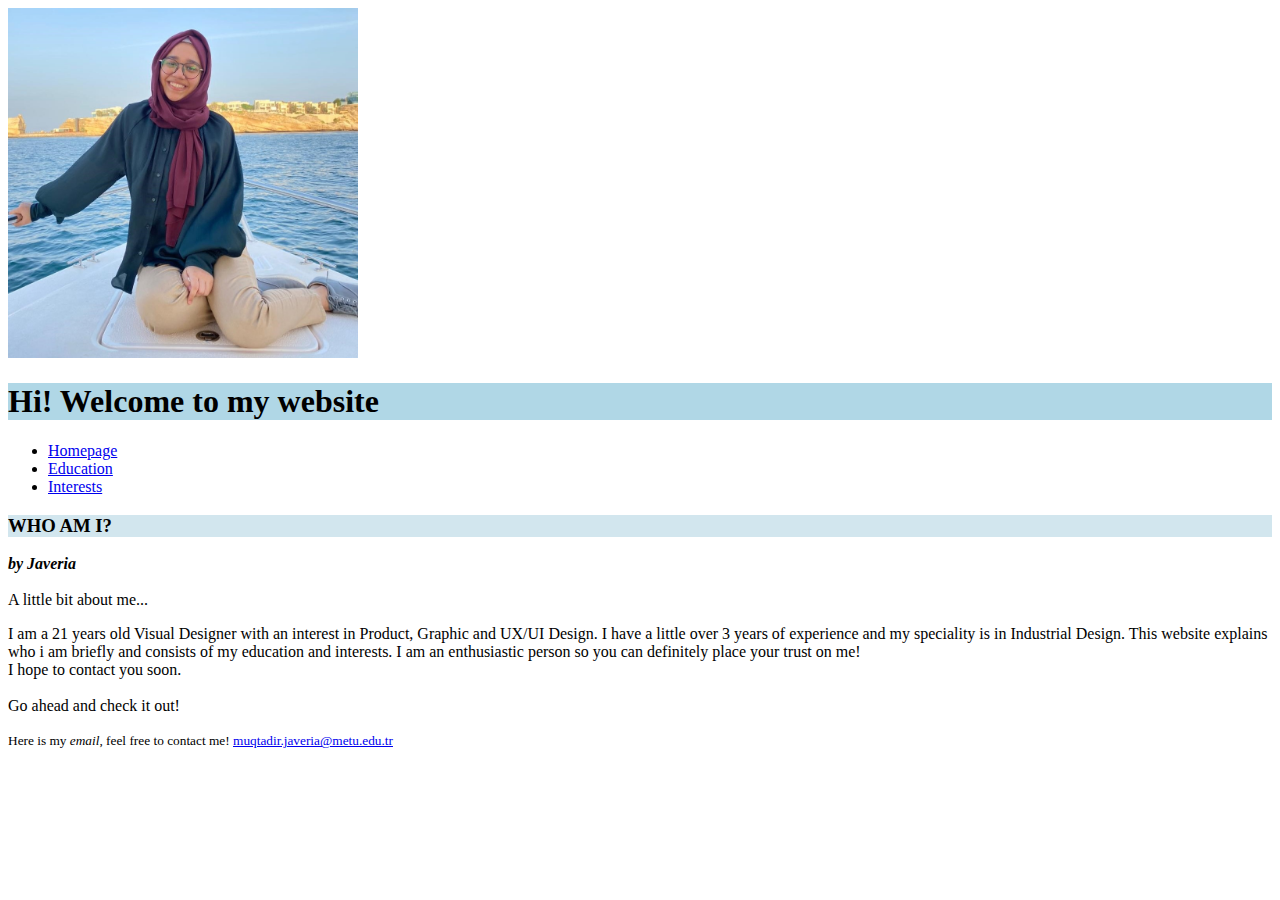
==== index.html @ a4076868 "Add files via upload" ====
<!DOCTYPE html>
<html lang="en-US">
    <head>
        <title>Javeria Syed Muqtadir</title>
       
        <meta charset="UTF-8">
        <meta name="description" content="About me">
        <meta name="author" content="Javeria Syed">
        <meta name="viewport" content="width=device-width, initial-scale=1.0">
       

        <header>

        <img src="MyImage.jpeg" alt="My Picture" width=350px height="350px" >
        <h1 style="background-color:rgb(176, 215, 230);"> Hi! Welcome to my website</h1>
        
        </header>

        <nav>
            <ul>
            <li  onclick="reStyle(0)"><a href="index.html" onclick="reStyle(0);return false" >Homepage</a>
            <li  onclick="reStyle(1)"><a href="education.html" onclick="reStyle(0);return false">Education</a>
            <li  onclick="reStyle(2)"><a href="interests.html" onclick="reStyle(0);return false">Interests</a>
            </ul>
        </nav>
   
<body>
   
    <article>
        <header>
         <h3 style="background-color:rgb(210, 230, 238);"> WHO AM I?</h3>

          <p><strong><i> by Javeria </i></strong>
            <br>
            <br>
          A little bit about me...</p>

        </header>



        <p>I am a 21 years old Visual Designer with an interest in Product, Graphic and UX/UI Design. I have a little over 3 years of experience and my speciality is in Industrial Design. This website explains who i am briefly and consists of my education and interests. I am an enthusiastic person so you can definitely place your trust on me!
            <br> I hope to contact you soon.
            <br><br>
                Go ahead and check it out!
        </p>



        <footer>
        
            <p> <small> Here is my <em>email</em>, feel free to contact me! <a href="mailto:muqtadir.javeria@metu.edu.tr" target="_blank">muqtadir.javeria@metu.edu.tr</a></small></p>
            <br><br>
          </footer>

      </article>


       

</body>
</html>
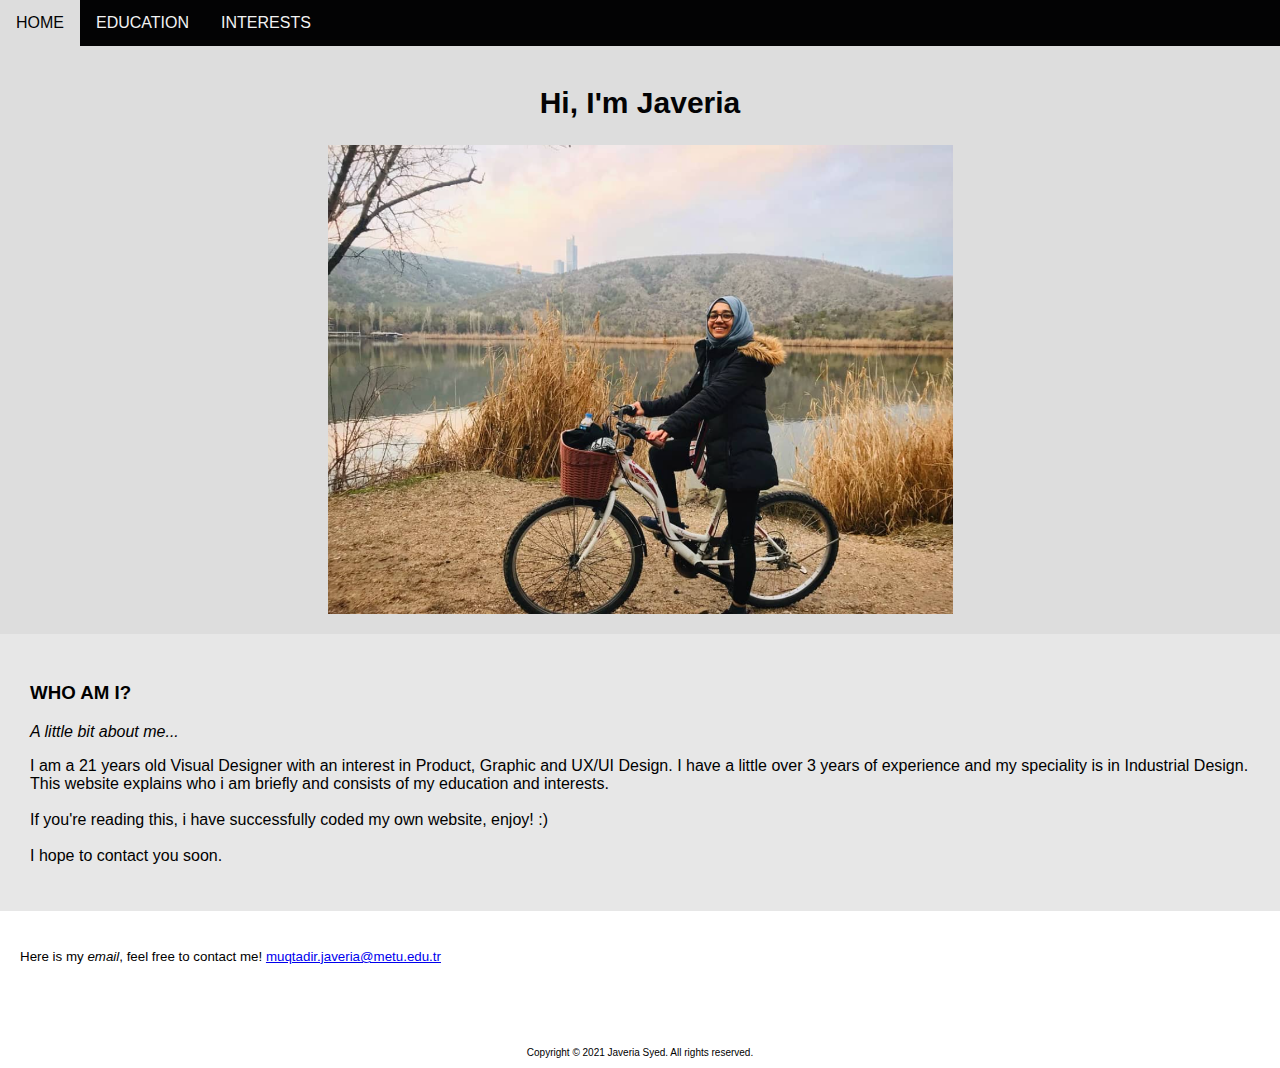
==== commit dc766ab7: "Add files via upload" ====
--- a/index.html
+++ b/index.html
@@ -1,6 +1,7 @@
 <!DOCTYPE html>
 <html lang="en-US">
-    <head>
+      <link rel="stylesheet" href="index.css">
+
         <title>Javeria Syed Muqtadir</title>
        
         <meta charset="UTF-8">
@@ -11,49 +12,63 @@
 
         <header>
 
-        <img src="MyImage.jpeg" alt="My Picture" width=350px height="350px" >
-        <h1 style="background-color:rgb(176, 215, 230);"> Hi! Welcome to my website</h1>
+            <div class="top" >
+                <div>
+                  <a href="index.html" class="topa" onclick="reStyle(0);return false" >HOME</a>
+                  <a href="education.html" class="topa" onclick="reStyle(0);return false">EDUCATION</a>
+                  <a href="interests.html" class="topa" onclick="reStyle(0);return false">INTERESTS</a>
+                  
+            
+                    </div>
+                  </div>
+              </header>
+
+       <header id="header" >
+        <h2 id="headertitle"> Hi, I'm Javeria </h2>
+      
+        <img src="Me3.png" alt="My Picture" width="50%">
         
         </header>
 
-        <nav>
-            <ul>
-            <li  onclick="reStyle(0)"><a href="index.html" onclick="reStyle(0);return false" >Homepage</a>
-            <li  onclick="reStyle(1)"><a href="education.html" onclick="reStyle(0);return false">Education</a>
-            <li  onclick="reStyle(2)"><a href="interests.html" onclick="reStyle(0);return false">Interests</a>
-            </ul>
-        </nav>
    
 <body>
    
-    <article>
+    <article id="content">
         <header>
-         <h3 style="background-color:rgb(210, 230, 238);"> WHO AM I?</h3>
+            
+         <h3> WHO AM I?</h3>
 
-          <p><strong><i> by Javeria </i></strong>
-            <br>
-            <br>
-          A little bit about me...</p>
+          <p>
+            
+
+            <i>A little bit about me...</i></p>
 
         </header>
 
 
 
-        <p>I am a 21 years old Visual Designer with an interest in Product, Graphic and UX/UI Design. I have a little over 3 years of experience and my speciality is in Industrial Design. This website explains who i am briefly and consists of my education and interests. I am an enthusiastic person so you can definitely place your trust on me!
-            <br> I hope to contact you soon.
+        <p>I am a 21 years old Visual Designer with an interest in Product, Graphic and UX/UI Design. I have a little over 3 years of experience and my speciality is in Industrial Design. This website explains who i am briefly and consists of my education and interests.
+          <br><br>
+          If you're reading this, i have successfully coded my own website, enjoy! :)
+            
             <br><br>
-                Go ahead and check it out!
+           I hope to contact you soon.
         </p>
 
-
+      </article>
 
         <footer>
-        
-            <p> <small> Here is my <em>email</em>, feel free to contact me! <a href="mailto:muqtadir.javeria@metu.edu.tr" target="_blank">muqtadir.javeria@metu.edu.tr</a></small></p>
+      
+            <p id="footer"> <small> Here is my <em>email</em>, feel free to contact me! <a id="email" href="mailto:muqtadir.javeria@metu.edu.tr" target="_blank" >muqtadir.javeria@metu.edu.tr</a></small>
+            </p>
             <br><br>
+           <p id="disclaimer">
+            Copyright © 2021 Javeria Syed. All rights reserved. 
+           </p>
+
           </footer>
 
-      </article>
+     
 
 
        
--- a/index.css
+++ b/index.css
@@ -0,0 +1,68 @@
+
+* {
+  box-sizing: border-box;
+  font-family:'Lucida Sans', 'Lucida Sans Regular', 'Lucida Grande', 'Lucida Sans Unicode', Geneva, Verdana, sans-serif;
+}
+
+#footer {
+  padding: 20px;
+  text-align:left;
+}
+
+#email:hover{
+  background-color: #ddd;
+  color: rgb(3.278, 3.495, 4.372);
+  text-decoration: none;
+}
+
+#disclaimer {
+  text-align: center;
+  font-size: x-small;
+}
+
+/*index*/
+
+body {
+  margin: 0;
+  font-family: Arial, Helvetica, sans-serif;
+}
+
+
+.top {
+  overflow: hidden;
+  background-color: rgb(3.278, 3.495, 4.372);
+}
+
+
+.topa {
+  float: left;
+  display: block;
+  color: #f2f2f2;
+  text-align: center;
+  padding: 14px 16px;
+  text-decoration: none;
+}
+
+.topa:hover {
+  background-color: #ddd;
+  color: rgb(3.278, 3.495, 4.372);
+}
+
+#header{ 
+    background-color: #ddd;
+    padding: 15px;
+    text-align: center;
+    font-size: 20px;
+}
+
+#headertitle{
+color: rgb(3.278, 3.495, 4.372);
+}
+
+#content {
+  background-color: rgb(231, 231, 231);
+  padding: 30px;
+  text-align:left;
+}
+
+
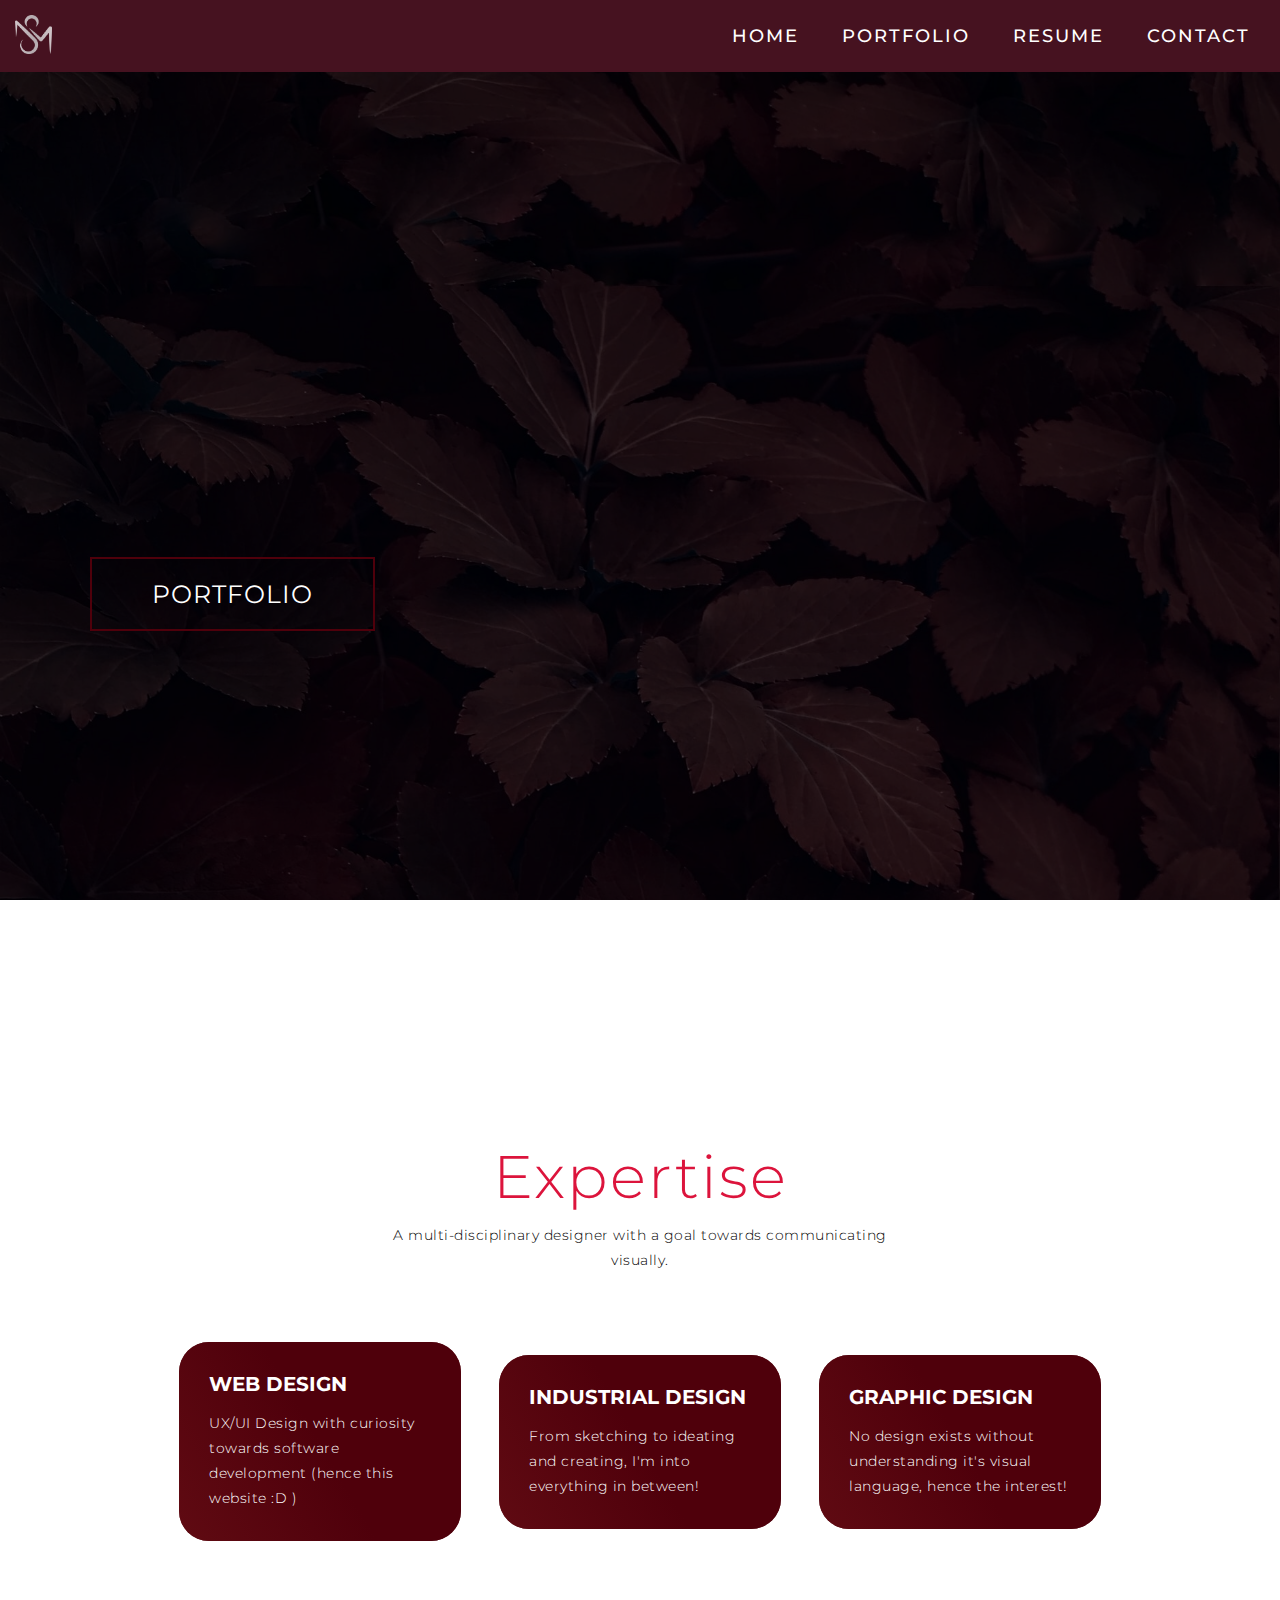
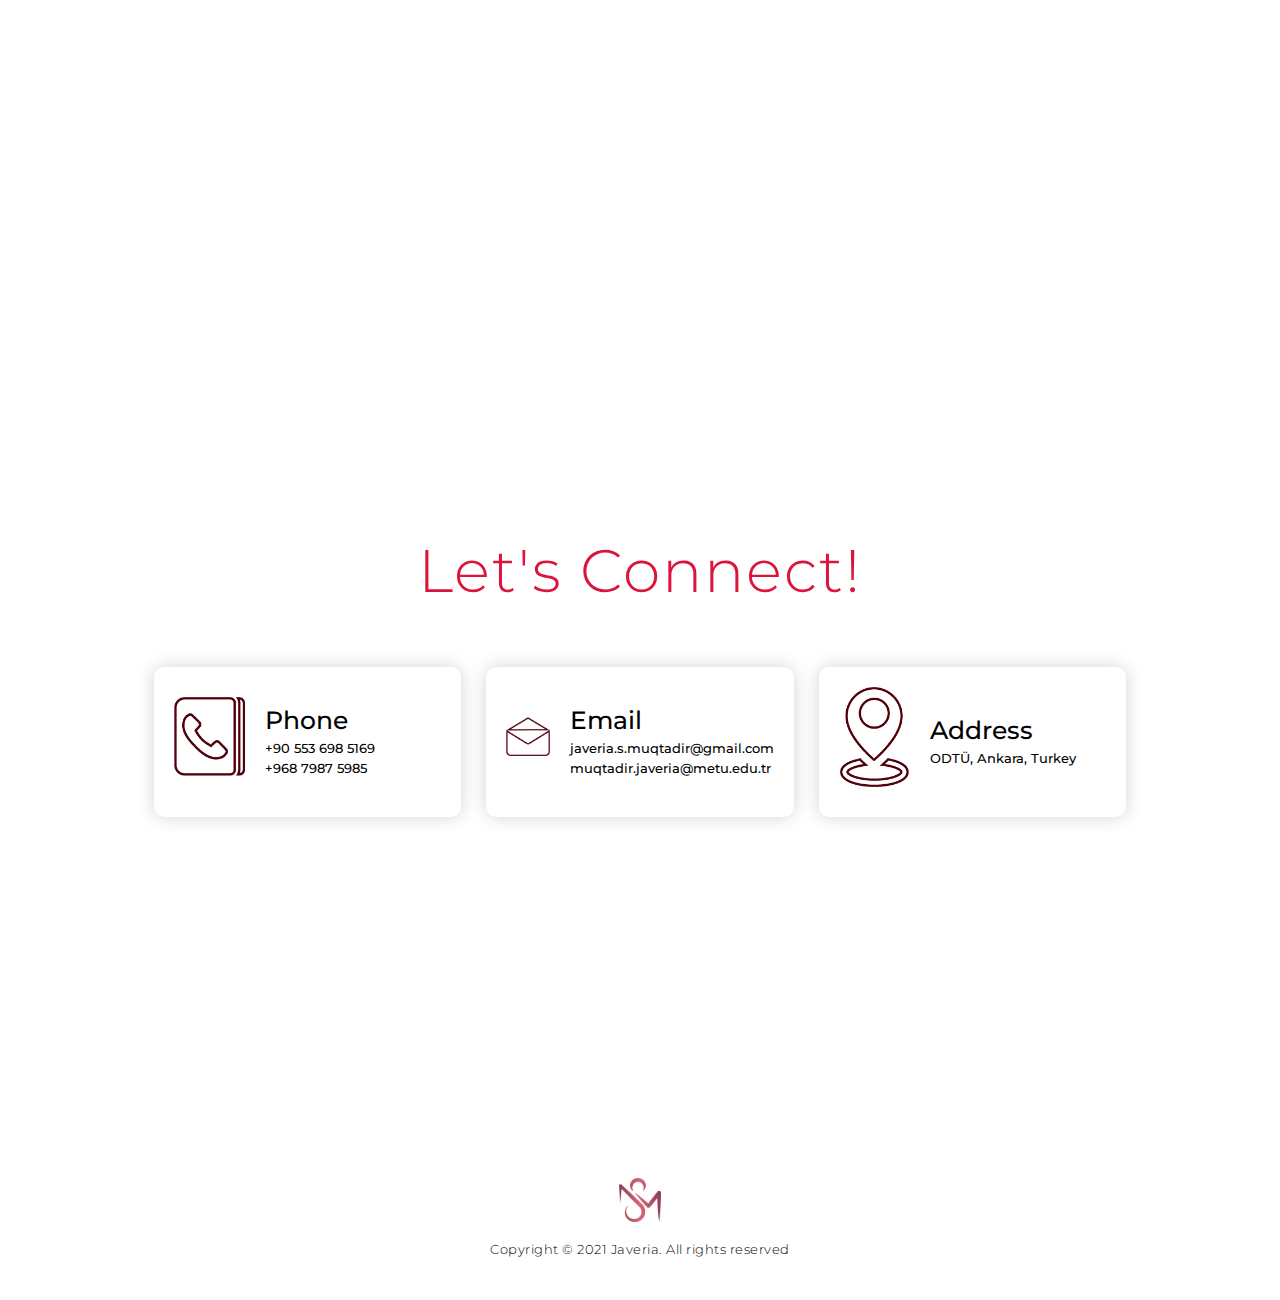
==== commit d8b763a5: "Add files via upload" ====
--- a/index.html
+++ b/index.html
@@ -1,78 +1,131 @@
 <!DOCTYPE html>
-<html lang="en-US">
-      <link rel="stylesheet" href="index.css">
+<html lang="en">
 
-        <title>Javeria Syed Muqtadir</title>
-       
-        <meta charset="UTF-8">
-        <meta name="description" content="About me">
-        <meta name="author" content="Javeria Syed">
-        <meta name="viewport" content="width=device-width, initial-scale=1.0">
-       
+<head>
+  <meta charset="UTF-8">
+  <meta name="viewport" content="width=device-width, initial-scale=1.0">
+  <link rel="stylesheet" href="style.css">
+  <title>My Website</title>
+</head>
 
-        <header>
+<body>
 
-            <div class="top" >
-                <div>
-                  <a href="index.html" class="topa" onclick="reStyle(0);return false" >HOME</a>
-                  <a href="education.html" class="topa" onclick="reStyle(0);return false">EDUCATION</a>
-                  <a href="interests.html" class="topa" onclick="reStyle(0);return false">INTERESTS</a>
-                  
-            
-                    </div>
-                  </div>
-              </header>
+  <section id="header">
+    <div class="header container">
+      <div class="nav-bar">
+        <div class="brand">
+         <ul> <li>
+           <img src="logo.png" class="logo"> 
+          </li></ul>
+          
+        </div>
+        <div class="nav-list">
+          <div class="hamburger">
+            <div class="bar"></div>
+          </div>
+          <ul>
+            <li><a href="index.html" onclick="reStyle(0);return false" >Home</a></li>
+            <li><a href="portfolio.html" onclick="reStyle(0);return false">Portfolio</a></li>
+            <li><a href="resume.html" onclick="reStyle(0);return false">Resume</a></li>
+            <li><a href="#contact" data-after="Contact">Contact</a></li>
+          </ul>
+        </div>
+      </div>
+    </div>
+  </section>
+  
 
-       <header id="header" >
-        <h2 id="headertitle"> Hi, I'm Javeria </h2>
-      
-        <img src="Me3.png" alt="My Picture" width="50%">
-        
-        </header>
 
-   
-<body>
-   
-    <article id="content">
-        <header>
-            
-         <h3> WHO AM I?</h3>
-
-          <p>
-            
-
-            <i>A little bit about me...</i></p>
-
-        </header>
+  
+  <section id="hero">
+    <div class="hero container">
+      <div>
+        <h1>Hello, <span></span></h1>
+        <h1>my name is <span></span></h1>
+        <h1>Javeria Syed Muqtadir <span></span></h1>
+        <a href="portfolio.html" type="button" class="cta">Portfolio</a>
+      </div>
+    </div>
+  </section>
 
 
 
-        <p>I am a 21 years old Visual Designer with an interest in Product, Graphic and UX/UI Design. I have a little over 3 years of experience and my speciality is in Industrial Design. This website explains who i am briefly and consists of my education and interests.
-          <br><br>
-          If you're reading this, i have successfully coded my own website, enjoy! :)
-            
-            <br><br>
-           I hope to contact you soon.
-        </p>
-
-      </article>
-
-        <footer>
-      
-            <p id="footer"> <small> Here is my <em>email</em>, feel free to contact me! <a id="email" href="mailto:muqtadir.javeria@metu.edu.tr" target="_blank" >muqtadir.javeria@metu.edu.tr</a></small>
-            </p>
-            <br><br>
-           <p id="disclaimer">
-            Copyright © 2021 Javeria Syed. All rights reserved. 
-           </p>
-
-          </footer>
-
-     
+  <section id="expertise">
+    <div class="expertise container">
+      <div class="expertise-top">
+        <h1 class="section-title">Expertise</h1>
+        <p>A multi-disciplinary designer with a goal towards communicating visually.</p>
+      </div>
+      <div class="expertise-bottom">
+        <div class="expertise-item">
+         
+          <h2>Web Design</h2>
+          <p>UX/UI Design with curiosity towards software development (hence this website :D )</p>
+        </div>
+        <div class="expertise-item">
+          
+          <h2>Industrial Design</h2>
+          <p>From sketching to ideating and creating, I'm into everything in between! </p>
+        </div>
+        <div class="expertise-item">
+         
+          <h2>Graphic Design</h2>
+          <p>No design exists without understanding it's visual language, hence the interest!</p>
+        </div>
+      </div>
+    </div>
+  </section>
 
 
-       
 
+
+  <section id="contact">
+    <div class="contact container">
+      <div>
+        <h1 class="section-title">Let's Connect!</h1>
+      </div>
+      <div class="contact-items">
+        <div class="contact-item">
+          <div class="icon"><img src="phone.png" /></div>
+          <div class="contact-info">
+            <h1>Phone</h1>
+            <h2>+90 553 698 5169</h2>
+            <h2>+968 7987 5985</h2>
+          </div>
+        </div>
+        <div class="contact-item">
+          <div class="icon"><img src="email.png" /></div>
+          <div class="contact-info">
+            <h1>Email</h1>
+            <h2>javeria.s.muqtadir@gmail.com</h2>
+            <h2>muqtadir.javeria@metu.edu.tr</h2>
+          </div>
+        </div>
+        <div class="contact-item">
+          <div class="icon"><img src="address.png" /></div>
+          <div class="contact-info">
+            <h1>Address</h1>
+            <h2> ODTÜ, Ankara, Turkey </h2>
+          </div>
+        </div>
+      </div>
+    </div>
+  </section>
+
+
+
+  <section id="footer">
+    <div class="footer container">
+      
+        <img src="logo2.png" class="logo">
+ 
+          <p>Copyright © 2021 Javeria. All rights reserved</p>
+          
+      </div>   
+    
+  </section>
+
+  <script src="./app.js"></script>
 </body>
-</html>
 
+</html>--- a/style.css
+++ b/style.css
@@ -0,0 +1,693 @@
+@import 'https://fonts.googleapis.com/css?family=Montserrat:300, 400, 700&display=swap';
+* {
+	padding: 0;
+	margin: 0;
+	box-sizing: border-box;
+}
+html {
+	font-size: 10px;
+	font-family: 'Montserrat', sans-serif;
+	scroll-behavior: smooth;
+}
+a {
+	text-decoration: none;
+}
+.container {
+	min-height: 100vh;
+	width: 100%;
+	display: flex;
+	align-items: center;
+	justify-content: center;
+}
+img {
+	height: 100%;
+	width: 100%;
+	object-fit: cover;
+}
+p {
+	color: black;
+	font-size: 1.4rem;
+	margin-top: 5px;
+	line-height: 2.5rem;
+	font-weight: 300;
+	letter-spacing: 0.05rem;
+}
+.section-title {
+	font-size: 3rem;
+	font-weight: 300;
+	color: crimson;
+	margin-bottom: 10px;
+	letter-spacing: 0.2rem;
+	text-align: center;
+}
+
+
+.cta {
+	display: inline-block;
+	padding: 10px 30px;
+	color: white;
+	background-color: transparent;
+	border: 2px solid #4f000b;
+	font-size: 2rem;
+	text-transform: uppercase;
+	letter-spacing: 0.1rem;
+	margin-top: 30px;
+	transition: 0.3s ease;
+	transition-property: background-color, color;
+}
+.cta:hover {
+	color: white;
+	background-color: #4f000b;
+}
+.brand h1 {
+	font-size: 3rem;
+	text-transform: uppercase;
+	color: white;
+}
+
+
+.logo { 
+	width: 10%;
+	height: auto;
+	left: 100%;
+	top: 0;
+	padding: 0 5px;
+}
+
+
+#header {
+	position: fixed;
+	z-index: 1000;
+	left: 0;
+	top: 0;
+	width: 100vw;
+	height: auto;
+}
+#header .header {
+	min-height: 8vh;
+	background-color: #461220;
+	transition: 0.8s ease background-color;
+}
+#header .nav-bar {
+	display: flex;
+	align-items: center;
+	justify-content: space-between;
+	width: 100%;
+	height: 100%;
+	max-width: 1300px;
+	padding: 0 10px;
+}
+#header .nav-list ul {
+	list-style: none;
+	position: absolute;
+	background-color: rgb(31, 30, 30);
+	width: 100vw;
+	height: 100vh;
+	left: 100%;
+	top: 0;
+	display: flex;
+	flex-direction: column;
+	justify-content: center;
+	align-items: center;
+	z-index: 1;
+	overflow-x: hidden;
+	transition: 0.5s ease left;
+}
+#header .nav-list ul.active {
+	left: 0%;
+}
+#header .nav-list ul a {
+	font-size: 2.5rem;
+	font-weight: 500;
+	letter-spacing: 0.2rem;
+	text-decoration: none;
+	color: white;
+	text-transform: uppercase;
+	padding: 20px;
+	display: block;
+}
+#header .nav-list ul a::after {
+	content: attr(data-after);
+	position: absolute;
+	top: 50%;
+	left: 50%;
+	transform: translate(-50%, -50%) scale(0);
+	color: rgba(240, 248, 255, 0.021);
+	font-size: 13rem;
+	letter-spacing: 50px;
+	z-index: -1;
+	transition: 0.3s ease letter-spacing;
+}
+#header .nav-list ul li:hover a::after {
+	transform: translate(-50%, -50%) scale(1);
+	letter-spacing: initial;
+}
+#header .nav-list ul li:hover a {
+	color:crimson;
+}
+#header .hamburger {
+	height: 60px;
+	width: 60px;
+	display: inline-block;
+	border: 3px solid white;
+	border-radius: 50%;
+	position: relative;
+	display: flex;
+	align-items: center;
+	justify-content: center;
+	z-index: 100;
+	cursor: pointer;
+	transform: scale(0.8);
+	margin-right: 20px;
+}
+#header .hamburger:after {
+	position: absolute;
+	content: '';
+	height: 100%;
+	width: 100%;
+	border-radius: 50%;
+	border: 3px solid white;
+	animation: hamburger_puls 1s ease infinite;
+}
+#header .hamburger .bar {
+	height: 2px;
+	width: 30px;
+	position: relative;
+	background-color: white;
+	z-index: -1;
+}
+#header .hamburger .bar::after,
+#header .hamburger .bar::before {
+	content: '';
+	position: absolute;
+	height: 100%;
+	width: 100%;
+	left: 0;
+	background-color: white;
+	transition: 0.3s ease;
+	transition-property: top, bottom;
+}
+#header .hamburger .bar::after {
+	top: 8px;
+}
+#header .hamburger .bar::before {
+	bottom: 8px;
+}
+#header .hamburger.active .bar::before {
+	bottom: 0;
+}
+#header .hamburger.active .bar::after {
+	top: 0;
+}
+
+
+
+#hero {
+	background-image: url(bg2.jpg);
+	background-size: cover;
+	background-position: top center;
+	position: relative;
+	z-index: 1;
+}
+#hero::after {
+	content: '';
+	position: absolute;
+	left: 0;
+	top: 0;
+	height: 100%;
+	width: 100%;
+	background-color: black;
+	opacity: 0.7;
+	z-index: -1;
+}
+#hero .hero {
+	max-width: 1200px;
+	margin: 0 auto;
+	padding: 0 50px;
+	justify-content: flex-start;
+}
+#hero h1 {
+	display: block;
+	width: fit-content;
+	font-size: 4rem;
+	position: relative;
+	color: transparent;
+	animation: text_reveal 0.5s ease forwards;
+	animation-delay: 1s;
+}
+#hero h1:nth-child(1) {
+	animation-delay: 1s;
+}
+#hero h1:nth-child(2) {
+	animation-delay: 2s;
+}
+#hero h1:nth-child(3) {
+	animation: text_reveal_name 0.5s ease forwards;
+	animation-delay: 3s;
+}
+#hero h1 span {
+	position: absolute;
+	top: 0;
+	left: 0;
+	height: 100%;
+	width: 0;
+	background-color: #4f000b;
+	animation: text_reveal_box 1s ease;
+	animation-delay: 0.5s;
+}
+#hero h1:nth-child(1) span {
+	animation-delay: 0.5s;
+}
+#hero h1:nth-child(2) span {
+	animation-delay: 1.5s;
+}
+#hero h1:nth-child(3) span {
+	animation-delay: 2.5s;
+}
+
+
+
+
+#expertise .expertise {
+	flex-direction: column;
+	text-align: center;
+	max-width: 1500px;
+	margin: 0 auto;
+	padding: 100px 0;
+}
+#expertise .expertise-top {
+	max-width: 500px;
+	margin: 0 auto;
+}
+#expertise .expertise-bottom {
+	display: flex;
+	align-items: center;
+	justify-content: center;
+	flex-wrap: wrap;
+	margin-top: 50px;
+}
+#expertise .expertise-item {
+	flex-basis: 80%;
+	display: flex;
+	align-items: flex-start;
+	justify-content: center;
+	flex-direction: column;
+	padding: 30px;
+	border-radius: 30px;
+	background-color: #4f000b;
+	background-size: cover;
+	margin: 10px 5%;
+	position: relative;
+	z-index: 1;
+	overflow: hidden;
+}
+#expertise .expertise-item::after {
+	content: '';
+	position: absolute;
+	left: 0;
+	top: 0;
+	height: 100%;
+	width: 100%;
+	background-image: linear-gradient(60deg, #640d14 0%, #4f000b 50%);
+	opacity: 0.8;
+	z-index: -1;
+}
+
+#expertise .expertise-item h2 {
+	font-size: 2rem;
+	color: white;
+	margin-bottom: 10px;
+	text-transform: uppercase;
+	text-align: center;
+}
+#expertise .expertise-item p {
+	color: white;
+	text-align: left;
+}
+
+
+
+#portfolio .portfolio {
+	flex-direction: column;
+	max-width: 1200px;
+	margin: 0 auto;
+	padding: 100px 0;
+}
+#portfolio .portfolio-header h1 {
+	margin-bottom: 50px;
+}
+#portfolio .all-portfolio {
+	display: flex;
+	align-items: center;
+	justify-content: center;
+	flex-direction: column;
+}
+#portfolio .portfolio-item {
+	display: flex;
+	align-items: center;
+	justify-content: center;
+	flex-direction: column;
+	width: 80%;
+	margin: 20px auto;
+	overflow: hidden;
+	border-radius: 10px;
+}
+#portfolio .portfolio-info {
+	padding: 30px;
+	flex-basis: 50%;
+	height: 100%;
+	display: flex;
+	align-items: flex-start;
+	justify-content: center;
+	flex-direction: column;
+	color: #b85764;
+	
+}
+#portfolio .portfolio-info h1 {
+	font-size: 4rem;
+	font-weight: 500;
+}
+#portfolio .portfolio-info h2 {
+	font-size: 1.8rem;
+	font-weight: 500;
+	margin-top: 10px;
+}
+#portfolio .portfolio-info p {
+	color: grey;
+}
+#portfolio .portfolio-img {
+	flex-basis: 50%;
+	height: 300px;
+	overflow: hidden;
+	position: relative;
+}
+#portfolio .portfolio-img:after {
+	content: '';
+	position: absolute;
+	left: 0;
+	top: 0;
+	height: 100%;
+	width: 100%;
+}
+#portfolio .portfolio-img img {
+	transition: 0.3s ease transform;
+}
+#portfolio .portfolio-item:hover .portfolio-img img {
+	transform: scale(1.1);
+}
+
+
+
+#resume .resume {
+	flex-direction: column-reverse;
+	text-align: center;
+	max-width: 1200px;
+	margin: 0 auto;
+	padding: 100px 20px;
+}
+#resume .col-left {
+	width: 250px;
+	height: 360px;
+}
+#resume .col-right {
+	width: 100%;
+}
+#resume .col-right h2 {
+	font-size: 1.8rem;
+	font-weight: 500;
+	letter-spacing: 0.2rem;
+	margin-bottom: 10px;
+}
+#resume .col-right p {
+	margin-bottom: 20px;
+}
+#resume .col-right .cta {
+	color: crimson;
+	margin-bottom: 50px;
+	padding: 10px 20px;
+	font-size: 2rem;
+}
+#resume .col-left .resume-img {
+	height: 100%;
+	width: 100%;
+	position: relative;
+	border: 10px solid white;
+}
+#resume .col-left .resume-img::after {
+	content: '';
+	position: absolute;
+	left: -33px;
+	top: 19px;
+	height: 98%;
+	width: 98%;
+	border: 7px solid #4f000b;
+	z-index: -1;
+}
+
+
+
+
+#contact .section-title {
+	padding: 50px;
+	
+}
+
+#contact .contact {
+	flex-direction: column;
+	max-width: 1200px;
+	margin: 0 auto;
+	width: 80%;
+}
+#contact .contact-items {
+	width: 100%;
+}
+#contact .contact-item {
+	width: 80%;
+	padding: 10px;
+	text-align: center;
+	border-radius: 10px;
+	padding: 20px;
+	margin: 20px;
+	display: flex;
+	justify-content: center;
+	align-items: center;
+	flex-direction: column;
+	box-shadow: 0px 0px 18px 0 #0000002c;
+	transition: 0.3s ease box-shadow;
+}
+#contact .contact-item:hover {
+	box-shadow: 0px 0px 5px 0 #0000002c;
+}
+#contact .icon {
+	width: 60px;
+	margin: 0 auto;
+	margin-bottom: 10px;
+}
+#contact .contact-info h1 {
+	font-size: 2.5rem;
+	font-weight: 500;
+	margin-bottom: 3px;
+}
+#contact .contact-info h2 {
+	font-size: 1.3rem;
+	line-height: 2rem;
+	font-weight: 500;
+}
+
+
+
+#footer .logo{
+	align-content: center;
+	width: 4%;
+	padding-bottom: 10px;
+}
+#footer .footer {
+	min-height: 200px;
+	flex-direction: column;
+	padding-top: 50px;
+	padding-bottom: 10px;
+}
+#footer h2 {
+	color: black;
+	font-weight: 500;
+	font-size: 1.8rem;
+	letter-spacing: 0.1rem;
+	margin-top: 10px;
+	margin-bottom: 10px;
+}
+#footer p {
+	color: black;
+	font-size: 1.3rem;
+	text-align: right;
+}
+
+
+
+@keyframes hamburger_puls {
+	0% {
+		opacity: 1;
+		transform: scale(1);
+	}
+	100% {
+		opacity: 0;
+		transform: scale(1.4);
+	}
+}
+@keyframes text_reveal_box {
+	50% {
+		width: 100%;
+		left: 0;
+	}
+	100% {
+		width: 0;
+		left: 100%;
+	}
+}
+@keyframes text_reveal {
+	100% {
+		color: white;
+	}
+}
+@keyframes text_reveal_name {
+	100% {
+		color: crimson;
+		font-weight: 500;
+	}
+}
+
+
+
+@media only screen and (min-width: 768px) {
+	.cta {
+		font-size: 2.5rem;
+		padding: 20px 60px;
+	}
+	h1.section-title {
+		font-size: 6rem;
+	}
+
+	/* Hero */
+	#hero h1 {
+		font-size: 7rem;
+	}
+	/* End Hero */
+
+	/* Services Section */
+	#expertise .expertise-bottom .expertise-item {
+		flex-basis: 45%;
+		margin: 2.5%;
+	}
+	/* End Services Section */
+
+	/* Project */
+	#portfolio .portfolio-item {
+		flex-direction: row;
+	}
+	#portfolio .portfolio-item:nth-child(even) {
+		flex-direction: row-reverse;
+	}
+	#portfolio .portfolio-item {
+		height: 400px;
+		margin: 0;
+		width: 100%;
+		border-radius: 0;
+	}
+	#portfolio .all-portfolio .portfolio-info {
+		height: 100%;
+	}
+	#portfolio .all-portfolio .portfolio-img {
+		height: 100%;
+	}
+	/* End Project */
+
+	/* About */
+	#resume .resume {
+		flex-direction: row;
+	}
+	#resume .col-left {
+		width: 600px;
+		height: 400px;
+		padding-left: 60px;
+	}
+	#resume .resume .col-left .resume-img::after {
+		left: -45px;
+		top: 34px;
+		height: 98%;
+		width: 98%;
+		border: 10px solid #4f000b;
+	}
+	#resume .col-right {
+		text-align: left;
+		padding: 30px;
+	}
+	#resume .col-right h1 {
+		text-align: left;
+	}
+	
+
+
+	#contact .contact {
+		flex-direction: column;
+		padding: 100px 0;
+		align-items: center;
+		justify-content: center;
+		min-width: 20vh;
+	}
+	#contact .contact-items {
+		width: 100%;
+		display: flex;
+		flex-direction: row;
+		justify-content: space-evenly;
+		margin: 0;
+	}
+	#contact .contact-item {
+		width: 30%;
+		margin: 0;
+		flex-direction: row;
+	}
+	#contact .contact-item .icon {
+		height: 100px;
+		width: 100px;
+	}
+	#contact .contact-item .icon img {
+		object-fit: contain;
+	}
+	#contact .contact-item .contact-info {
+		width: 100%;
+		text-align: left;
+		padding-left: 20px;
+	}
+	
+}
+
+
+
+@media only screen and (min-width: 1200px) {
+	/* header */
+	#header .hamburger {
+		display: none;
+	}
+	#header .nav-list ul {
+		position: initial;
+		display: block;
+		height: auto;
+		width: fit-content;
+		background-color: transparent;
+	}
+	#header .nav-list ul li {
+		display: inline-block;
+	}
+	#header .nav-list ul li a {
+		font-size: 1.8rem;
+	}
+	#header .nav-list ul a:after {
+		display: none;
+	}
+
+
+	#expertise .expertise-bottom .expertise-item {
+		flex-basis: 22%;
+		margin: 1.5%;
+	}
+}
+
